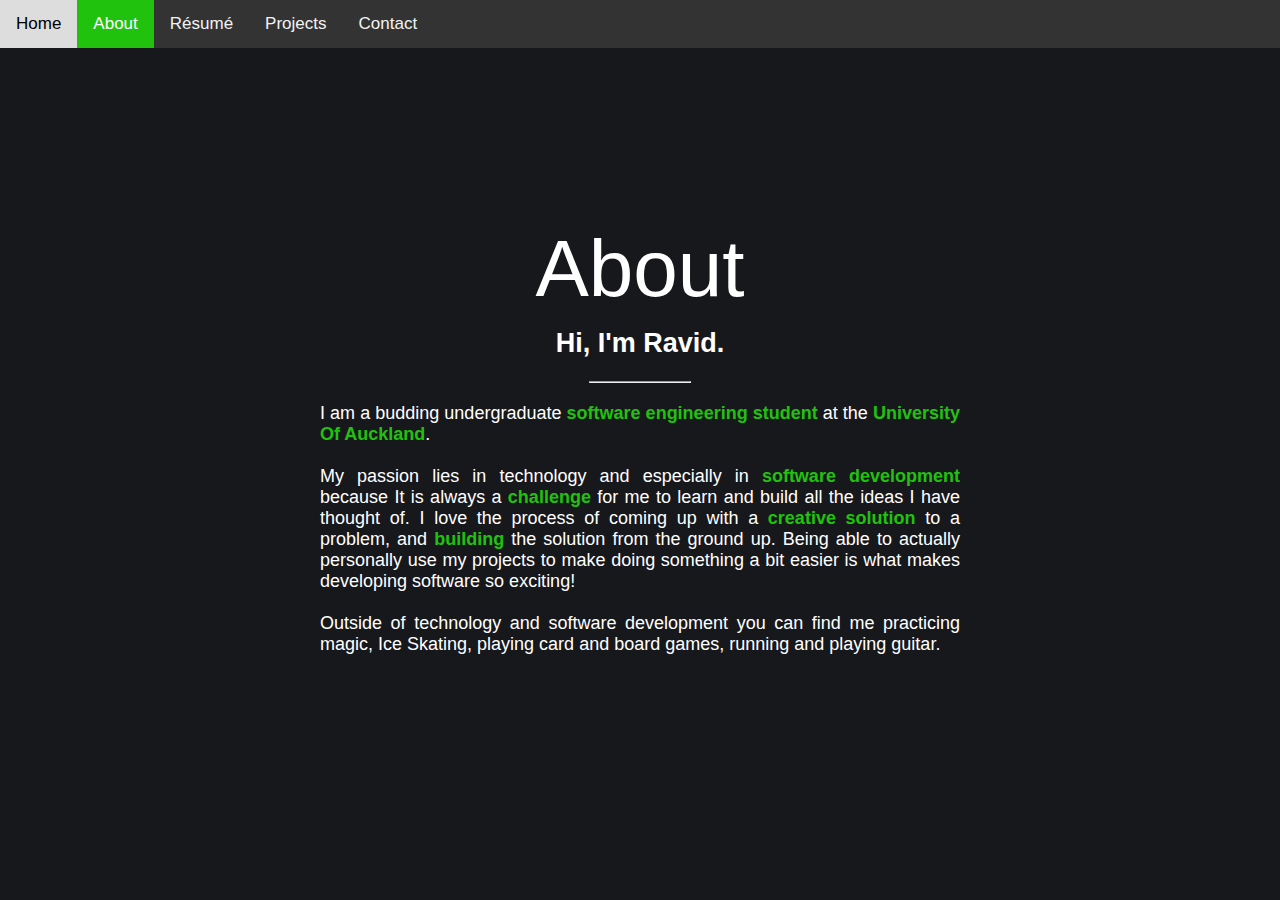
==== about.html @ b8ed50ed "added other pages" ====
<!DOCTYPE html>
<html lang="en">

<head>
    <meta charset="UTF-8">
    <meta name="viewport" content="width=device-width, initial-scale=1.0">
    <meta http-equiv="X-UA-Compatible" content="ie=edge">
    <title>Ravid Aharon</title>


    <link rel="stylesheet" href="res/css/index.css">
    <link rel="stylesheet" href="res/css/about.css">
    <link rel="stylesheet" href="res/css/fade.css">
    
    

</head>

<body>
    <link href="https://fonts.googleapis.com/css?family=Lato:400,300,700" rel="stylesheet" type="text/css">
    <div class="topnav">
            <a href="./index.html">Home</a>
            <a class="active" href="#About">About</a>
            <a href="./resume.html">Résumé</a>  
            <a href="./projects.html">Projects</a>
            <a href="./contacts.html">Contact</a> 
    </div>
    
    <div class="container fade-on-load">
        <div class="buttons">
        <!-- PUT CONTENT IN HERE -->
            <h1>About</h1>
            <h2>Hi, I'm Ravid.</h2>
            <hr>
            <p class="about">
                I am a budding undergraduate <keyword>software engineering student</keyword> at the <keyword>University Of Auckland</keyword>. <br/><br/> 
                
                My passion lies in technology and especially in <keyword>software development</keyword> because It is always a <keyword>challenge</keyword> for me to learn and build all the ideas I have thought of.
                I love the process of coming up with a <keyword>creative solution</keyword> to a problem, and <keyword>building</keyword> the solution from the ground up. 
                Being able to actually personally use my projects to make doing something a bit easier is what makes developing software so exciting! <br/><br/> 
                
                Outside of technology and software development you can find me practicing magic, Ice Skating, playing card and board games, running and playing guitar. 
                
            </p>
        </div>
    </div>
</body>
---- res/css/index.css ----
body, html{
    margin:0;
    padding:0;
}

body {
    overflow-y: hidden;
    color: #fff;
    background: #17181c;
    font: 300 1em 'Fira Sans', sans-serif;
    
}

/* Add a black background color to the top navigation */
.topnav {
    background-color: #333;
    overflow: hidden;
}

/* Style the links inside the navigation bar */
.topnav a {
    transition: all .4s ease;    
    float: left;
    color: #f2f2f2;
    text-align: center;
    padding: 14px 16px;
    text-decoration: none;
    font-size: 17px;
}

/* Change the color of links on hover */
.topnav a:hover {
    background-color: #ddd;
    color: black;
}

/* Add a color to the active/current link */
.topnav a.active {
    background-color: #20c20e;
    color: white;
}


  

.container {
    justify-content: center;
    align-content: center;
    align-items: center;
    text-align: center;
    display: flex;
    justify-content: center;
    align-items: center;
    min-height: 90vh;
}
  
h1 {
    margin: -10px;
    font-size: 80px;
    font-weight: normal;  
}
  
hr {
    max-width: 100px;
    margin-bottom: 20px;
}
  
button {
    background: none;
    border: 2px solid;
    font: inherit;
    line-height: 1;
    margin: 0.5em;
    padding: 1em 2em;
    min-width: 160px; 
}
---- res/css/about.css ----
.about {
    padding-left: 25%;
    padding-right: 25%;
    text-align: justify;    
}

keyword {
    font-weight: bold;
    color: #20c20e
}
---- res/css/fade.css ----
.fade-on-load {
    font-size: 18px;
    text-align: center;

    -webkit-animation: fadein .8s; /* Safari, Chrome and Opera > 12.1 */
       -moz-animation: fadein .8s; /* Firefox < 16 */
        -ms-animation: fadein .8s; /* Internet Explorer */
         -o-animation: fadein .8s; /* Opera < 12.1 */
            animation: fadein .8s;
}

@keyframes fadein {
    from { opacity: 0; }
    to   { opacity: 1; }
}

/* Firefox < 16 */
@-moz-keyframes fadein {
    from { opacity: 0; }
    to   { opacity: 1; }
}
    
/* Safari, Chrome and Opera > 12.1 */
@-webkit-keyframes fadein {
    from { opacity: 0; }
    to   { opacity: 1; }
}

/* Internet Explorer */
@-ms-keyframes fadein {
    from { opacity: 0; }
    to   { opacity: 1; }
}

/* Opera < 12.1 */
@-o-keyframes fadein {
    from { opacity: 0; }
    to   { opacity: 1; }
}
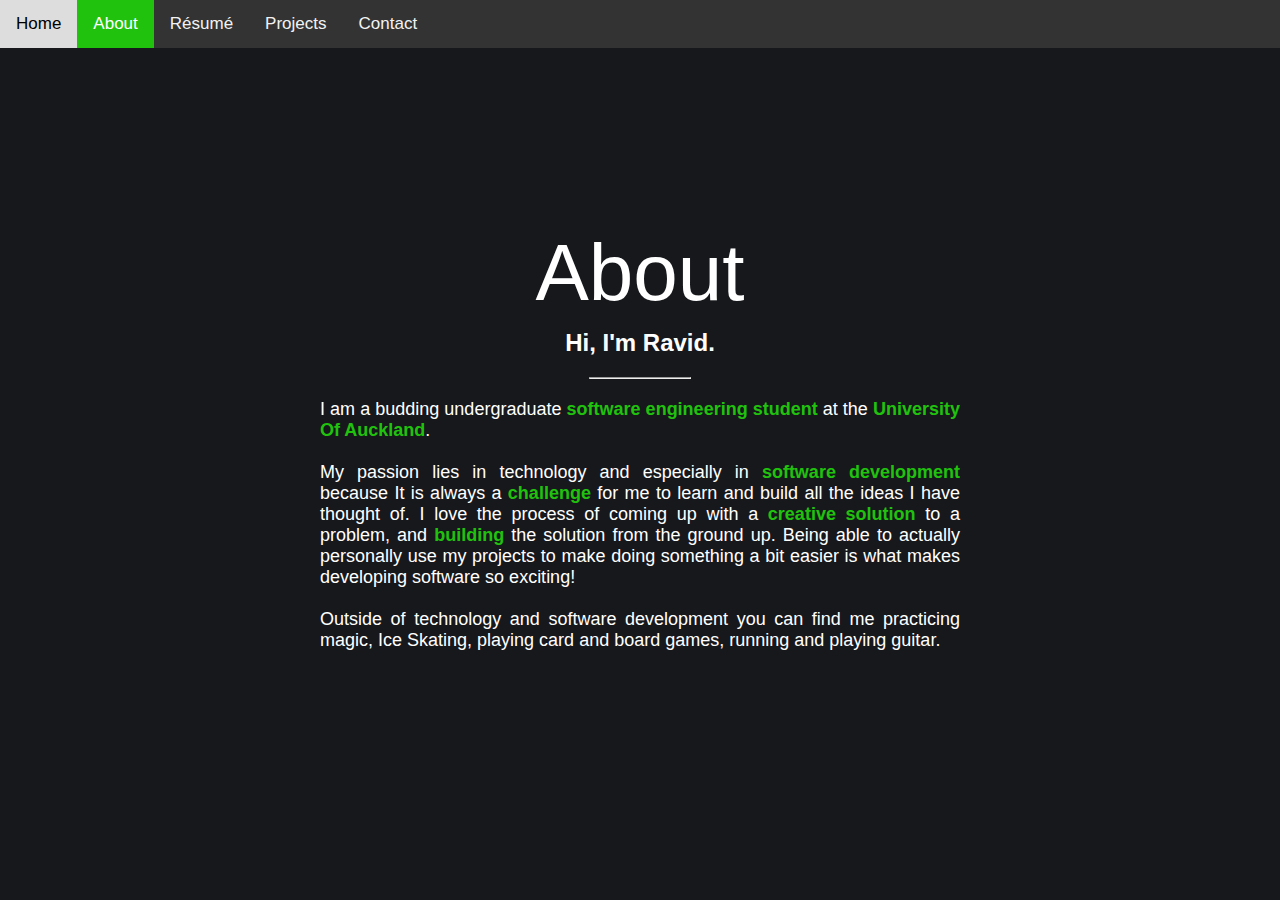
==== commit 58153561: "update contacts" ====
--- a/about.html
+++ b/about.html
@@ -9,7 +9,7 @@
 
 
     <link rel="stylesheet" href="res/css/index.css">
-    <link rel="stylesheet" href="res/css/about.css">
+    <link rel="stylesheet" href="res/css/text-block.css">
     <link rel="stylesheet" href="res/css/fade.css">
     
     
@@ -20,19 +20,19 @@
     <link href="https://fonts.googleapis.com/css?family=Lato:400,300,700" rel="stylesheet" type="text/css">
     <div class="topnav">
             <a href="./index.html">Home</a>
-            <a class="active" href="#About">About</a>
+            <a class="active" href="#">About</a>
             <a href="./resume.html">Résumé</a>  
             <a href="./projects.html">Projects</a>
             <a href="./contacts.html">Contact</a> 
     </div>
     
     <div class="container fade-on-load">
-        <div class="buttons">
+        <div>
         <!-- PUT CONTENT IN HERE -->
             <h1>About</h1>
             <h2>Hi, I'm Ravid.</h2>
             <hr>
-            <p class="about">
+            <p class="text">
                 I am a budding undergraduate <keyword>software engineering student</keyword> at the <keyword>University Of Auckland</keyword>. <br/><br/> 
                 
                 My passion lies in technology and especially in <keyword>software development</keyword> because It is always a <keyword>challenge</keyword> for me to learn and build all the ideas I have thought of.
--- a/res/css/index.css
+++ b/res/css/index.css
@@ -4,7 +4,7 @@
 }
 
 body {
-    overflow-y: hidden;
+    overflow: hidden;
     color: #fff;
     background: #17181c;
     font: 300 1em 'Fira Sans', sans-serif;
--- a/res/css/text-block.css
+++ b/res/css/text-block.css
@@ -0,0 +1,33 @@
+.text {
+    padding-left: 25%;
+    padding-right: 25%;
+    text-align: justify;    
+    font-size: 18px;
+}
+
+keyword {
+    font-weight: bold;
+    color: #20c20e
+}
+
+.table {
+    text-align: left;    
+    font-size: 18px;
+}
+
+.table-link {
+    padding-left: 30px;
+    color: white;
+}
+
+.table-row {
+    height: 30px;
+}
+
+a:visited {
+    color: white;
+}
+
+a:hover {
+    color: blueviolet;
+}--- a/res/css/fade.css
+++ b/res/css/fade.css
@@ -1,7 +1,4 @@
 .fade-on-load {
-    font-size: 18px;
-    text-align: center;
-
     -webkit-animation: fadein .8s; /* Safari, Chrome and Opera > 12.1 */
        -moz-animation: fadein .8s; /* Firefox < 16 */
         -ms-animation: fadein .8s; /* Internet Explorer */
@@ -19,7 +16,7 @@
     from { opacity: 0; }
     to   { opacity: 1; }
 }
-    
+
 /* Safari, Chrome and Opera > 12.1 */
 @-webkit-keyframes fadein {
     from { opacity: 0; }
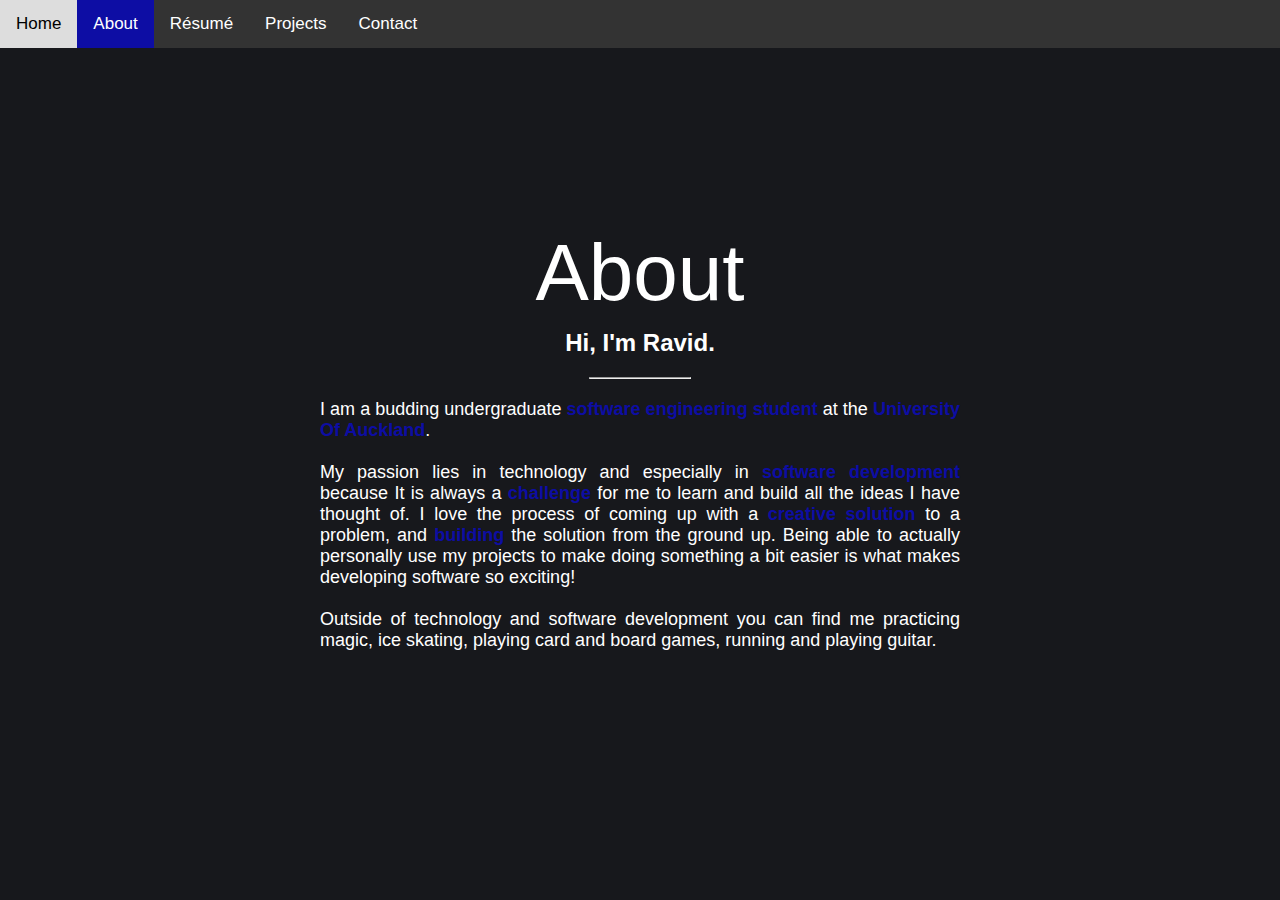
==== commit b920bfaf: "blue because it's calmer" ====
--- a/about.html
+++ b/about.html
@@ -39,7 +39,7 @@
                 I love the process of coming up with a <keyword>creative solution</keyword> to a problem, and <keyword>building</keyword> the solution from the ground up. 
                 Being able to actually personally use my projects to make doing something a bit easier is what makes developing software so exciting! <br/><br/> 
                 
-                Outside of technology and software development you can find me practicing magic, Ice Skating, playing card and board games, running and playing guitar. 
+                Outside of technology and software development you can find me practicing magic, ice skating, playing card and board games, running and playing guitar. 
                 
             </p>
         </div>
--- a/res/css/index.css
+++ b/res/css/index.css
@@ -1,3 +1,11 @@
+:root {
+    --button-hover: #0D0DA4;
+    --button-default: #4C4CC8;
+    --background-default: #17181c;
+    --header-background: #333;
+  }
+  
+
 body, html{
     margin:0;
     padding:0;
@@ -6,14 +14,14 @@
 body {
     overflow: hidden;
     color: #fff;
-    background: #17181c;
+    background: var(--background-default);
     font: 300 1em 'Fira Sans', sans-serif;
     
 }
 
 /* Add a black background color to the top navigation */
 .topnav {
-    background-color: #333;
+    background-color: var(--header-background);
     overflow: hidden;
 }
 
@@ -36,7 +44,7 @@
 
 /* Add a color to the active/current link */
 .topnav a.active {
-    background-color: #20c20e;
+    background-color: var(--button-hover);
     color: white;
 }
 
--- a/res/css/text-block.css
+++ b/res/css/text-block.css
@@ -1,3 +1,11 @@
+:root {
+    --button-hover: #0D0DA4;
+    --button-default: #4C4CC8;
+    --background-default: #17181c;
+    --header-background: #333;    
+  }
+  
+
 .text {
     padding-left: 25%;
     padding-right: 25%;
@@ -7,7 +15,7 @@
 
 keyword {
     font-weight: bold;
-    color: #20c20e
+    color: var(--button-hover)
 }
 
 .table {
@@ -30,4 +38,8 @@
 
 a:hover {
     color: blueviolet;
+}
+
+a:link {
+    color: white;
 }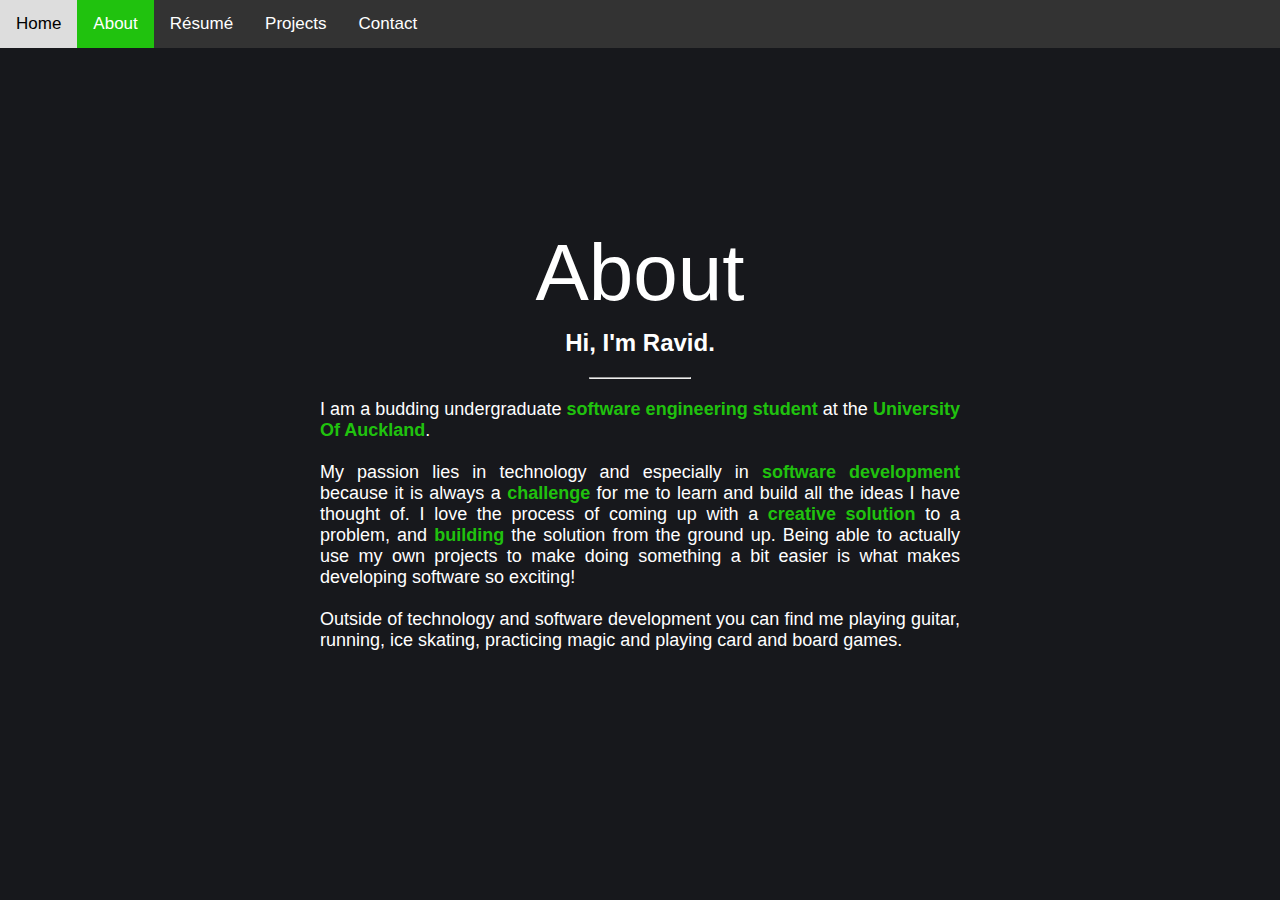
==== commit ae2a0691: "change back to green" ====
--- a/about.html
+++ b/about.html
@@ -35,11 +35,11 @@
             <p class="text">
                 I am a budding undergraduate <keyword>software engineering student</keyword> at the <keyword>University Of Auckland</keyword>. <br/><br/> 
                 
-                My passion lies in technology and especially in <keyword>software development</keyword> because It is always a <keyword>challenge</keyword> for me to learn and build all the ideas I have thought of.
+                My passion lies in technology and especially in <keyword>software development</keyword> because it is always a <keyword>challenge</keyword> for me to learn and build all the ideas I have thought of.
                 I love the process of coming up with a <keyword>creative solution</keyword> to a problem, and <keyword>building</keyword> the solution from the ground up. 
-                Being able to actually personally use my projects to make doing something a bit easier is what makes developing software so exciting! <br/><br/> 
+                Being able to actually use my own projects to make doing something a bit easier is what makes developing software so exciting! <br/><br/> 
                 
-                Outside of technology and software development you can find me practicing magic, ice skating, playing card and board games, running and playing guitar. 
+                Outside of technology and software development you can find me playing guitar, running, ice skating, practicing magic and playing card and board games. 
                 
             </p>
         </div>
--- a/res/css/index.css
+++ b/res/css/index.css
@@ -1,6 +1,6 @@
 :root {
-    --button-hover: #0D0DA4;
-    --button-default: #4C4CC8;
+    --button-hover: #20c20e;
+    --button-default: #71E664;
     --background-default: #17181c;
     --header-background: #333;
   }
--- a/res/css/text-block.css
+++ b/res/css/text-block.css
@@ -1,6 +1,6 @@
 :root {
-    --button-hover: #0D0DA4;
-    --button-default: #4C4CC8;
+    --button-hover: #20c20e;
+    --button-default: #71E664;
     --background-default: #17181c;
     --header-background: #333;    
   }
@@ -42,4 +42,11 @@
 
 a:link {
     color: white;
-}+}
+
+.project-name {
+    color: var(--button-hover);
+    font-size: 24px;
+    font-weight: bold;    
+    text-align: left;
+}
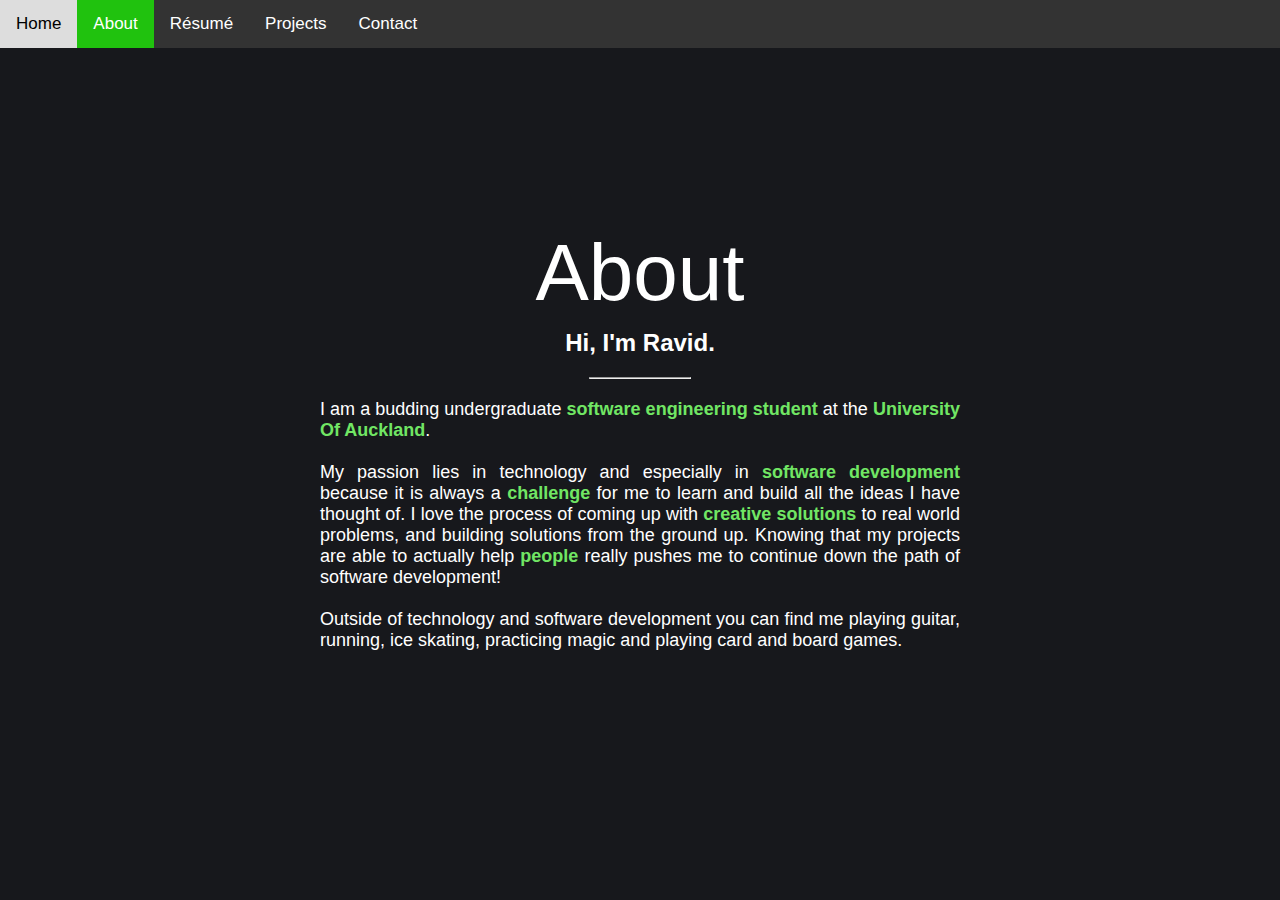
==== commit 868272a8: "update about and colours" ====
--- a/about.html
+++ b/about.html
@@ -36,8 +36,8 @@
                 I am a budding undergraduate <keyword>software engineering student</keyword> at the <keyword>University Of Auckland</keyword>. <br/><br/> 
                 
                 My passion lies in technology and especially in <keyword>software development</keyword> because it is always a <keyword>challenge</keyword> for me to learn and build all the ideas I have thought of.
-                I love the process of coming up with a <keyword>creative solution</keyword> to a problem, and <keyword>building</keyword> the solution from the ground up. 
-                Being able to actually use my own projects to make doing something a bit easier is what makes developing software so exciting! <br/><br/> 
+                I love the process of coming up with <keyword>creative solutions</keyword> to real world problems, and building solutions from the ground up. 
+                Knowing that my projects are able to actually help <keyword>people</keyword> really pushes me to continue down the path of software development! <br/><br/> 
                 
                 Outside of technology and software development you can find me playing guitar, running, ice skating, practicing magic and playing card and board games. 
                 
--- a/res/css/text-block.css
+++ b/res/css/text-block.css
@@ -15,21 +15,25 @@
 
 keyword {
     font-weight: bold;
-    color: var(--button-hover)
+    color: var(--button-default)
 }
 
-.table {
-    text-align: left;    
+.table {    
     font-size: 18px;
 }
 
+.table-title {
+    font-weight: bold;
+    color: var(--button-default)
+}
+
 .table-link {
-    padding-left: 30px;
     color: white;
 }
 
 .table-row {
     height: 30px;
+    height: 80px;
 }
 
 a:visited {
@@ -44,8 +48,12 @@
     color: white;
 }
 
+.project{
+    margin-bottom: 50px;
+}
+
 .project-name {
-    color: var(--button-hover);
+    color: var(--button-default);
     font-size: 24px;
     font-weight: bold;    
     text-align: left;
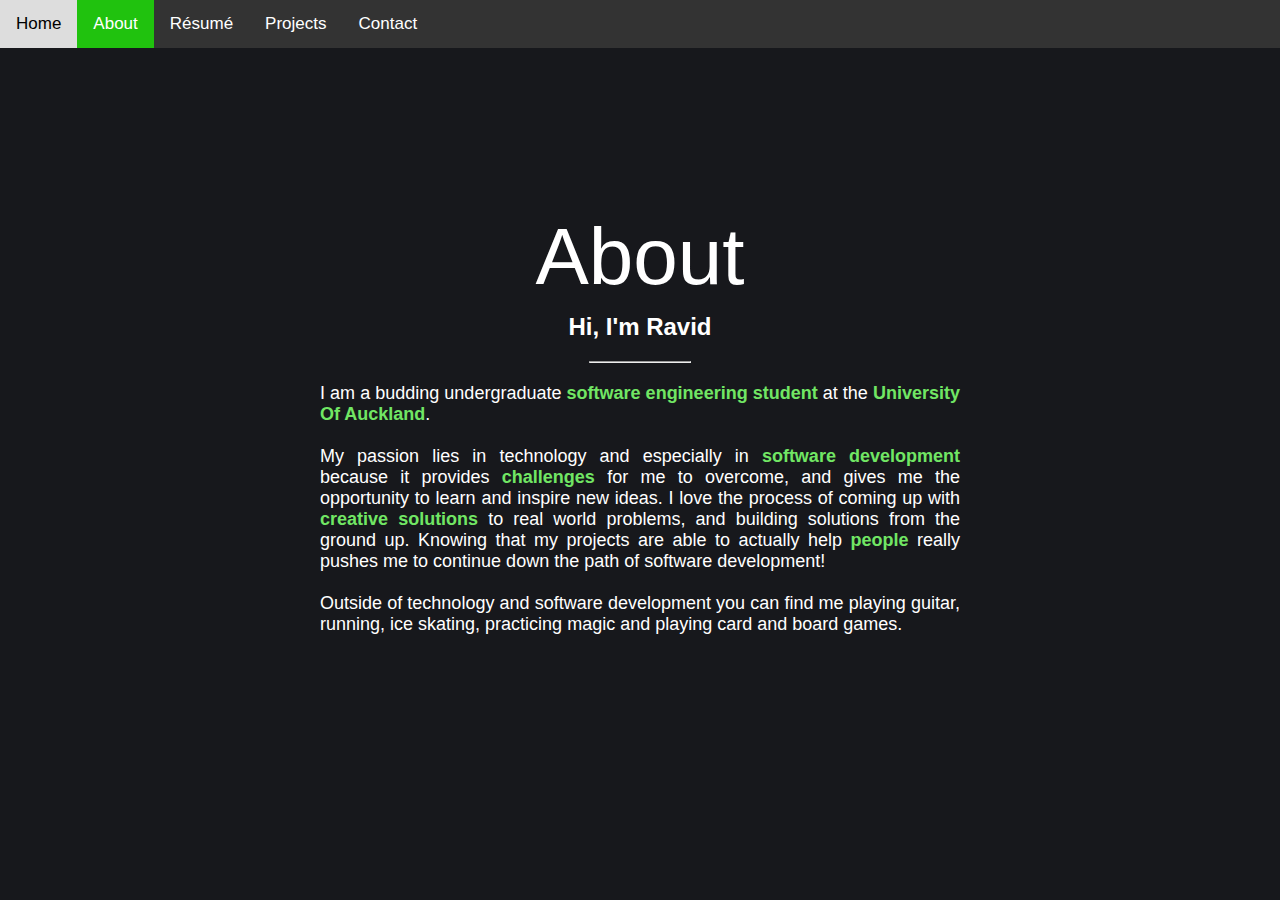
==== commit fa8e5994: "added resume" ====
--- a/about.html
+++ b/about.html
@@ -9,8 +9,8 @@
 
 
     <link rel="stylesheet" href="res/css/index.css">
-    <link rel="stylesheet" href="res/css/text-block.css">
     <link rel="stylesheet" href="res/css/fade.css">
+    <link rel="stylesheet" href="res/css/text-block.css">    
     
     
 
@@ -27,21 +27,30 @@
     </div>
     
     <div class="container fade-on-load">
-        <div>
-        <!-- PUT CONTENT IN HERE -->
+        <div class="contents">
             <h1>About</h1>
-            <h2>Hi, I'm Ravid.</h2>
+            <h2>Hi, I'm Ravid</h2>
             <hr>
-            <p class="text">
-                I am a budding undergraduate <keyword>software engineering student</keyword> at the <keyword>University Of Auckland</keyword>. <br/><br/> 
-                
-                My passion lies in technology and especially in <keyword>software development</keyword> because it is always a <keyword>challenge</keyword> for me to learn and build all the ideas I have thought of.
-                I love the process of coming up with <keyword>creative solutions</keyword> to real world problems, and building solutions from the ground up. 
-                Knowing that my projects are able to actually help <keyword>people</keyword> really pushes me to continue down the path of software development! <br/><br/> 
-                
-                Outside of technology and software development you can find me playing guitar, running, ice skating, practicing magic and playing card and board games. 
-                
-            </p>
+
+            <div class="section-container">
+                <div class="section-text">
+                    I am a budding undergraduate <keyword>software engineering student</keyword> at the 
+                    <keyword>University Of Auckland</keyword>. 
+                    <br/><br/> 
+                    
+                    My passion lies in technology and especially in <keyword>software development</keyword> 
+                    because it provides <keyword>challenges</keyword> for me to overcome, and gives me the 
+                    opportunity to learn and inspire new ideas. I love the process of coming up with 
+                    <keyword>creative solutions</keyword> to real world problems, and building solutions from 
+                    the ground up. Knowing that my projects are able to actually help <keyword>people</keyword>
+                    really pushes me to continue down the path of software development! 
+                    <br/><br/> 
+                    
+                    Outside of technology and software development you can find me playing guitar, running, 
+                    ice skating, practicing magic and playing card and board games. 
+                </div>
+            </div>
+
         </div>
     </div>
 </body>--- a/res/css/index.css
+++ b/res/css/index.css
@@ -17,6 +17,10 @@
     background: var(--background-default);
     font: 300 1em 'Fira Sans', sans-serif;
     
+}
+
+#resume {
+    overflow-y: scroll;
 }
 
 /* Add a black background color to the top navigation */
@@ -56,10 +60,17 @@
     align-content: center;
     align-items: center;
     text-align: center;
-    display: flex;
     justify-content: center;
     align-items: center;
     min-height: 90vh;
+    max-height: 90vh;
+    display: grid;
+}
+
+.contents {
+    margin: auto;
+    padding-left: 25%;
+    padding-right: 25%;
 }
   
 h1 {
@@ -82,3 +93,27 @@
     padding: 1em 2em;
     min-width: 160px; 
 }
+
+#resume {
+    padding-top: 28vh;
+}
+
+#resume::-webkit-scrollbar-track
+{
+	-webkit-box-shadow: inset 0 0 6px rgba(0,0,0,0.3);
+	border-radius: 10px;
+	background-color: var(--header-background);
+}
+
+#resume::-webkit-scrollbar
+{
+	width: 12px;
+	background-color: var(--header-background);
+}
+
+#resume::-webkit-scrollbar-thumb
+{
+	border-radius: 10px;
+	-webkit-box-shadow: inset 0 0 6px rgba(0,0,0,.3);
+	background-color: var(--button-default);
+}
--- a/res/css/text-block.css
+++ b/res/css/text-block.css
@@ -5,13 +5,6 @@
     --header-background: #333;    
   }
   
-
-.text {
-    padding-left: 25%;
-    padding-right: 25%;
-    text-align: justify;    
-    font-size: 18px;
-}
 
 keyword {
     font-weight: bold;
@@ -22,7 +15,7 @@
     font-size: 18px;
 }
 
-.table-title {
+.table-title {    
     font-weight: bold;
     color: var(--button-default)
 }
@@ -32,7 +25,7 @@
 }
 
 .table-row {
-    height: 30px;
+    vertical-align: top;    
     height: 80px;
 }
 
@@ -48,13 +41,36 @@
     color: white;
 }
 
-.project{
+.section-container{
+    min-width: 30%;
     margin-bottom: 50px;
 }
 
-.project-name {
+.section-title {
     color: var(--button-default);
     font-size: 24px;
     font-weight: bold;    
     text-align: left;
+    padding-bottom: 20px;
+    
+    text-decoration: underline;
+    text-decoration-color: white;
 }
+
+.section-text {
+    text-align: justify;    
+    font-size: 18px;
+}
+
+.section-container hr {
+    text-align: left;
+    margin-top: -5px;
+    margin-left: 0;
+    max-width: 120px;
+}
+
+subtitle {
+    font-size: 20px;
+    font-weight: bold;
+    font-style: italic;
+}
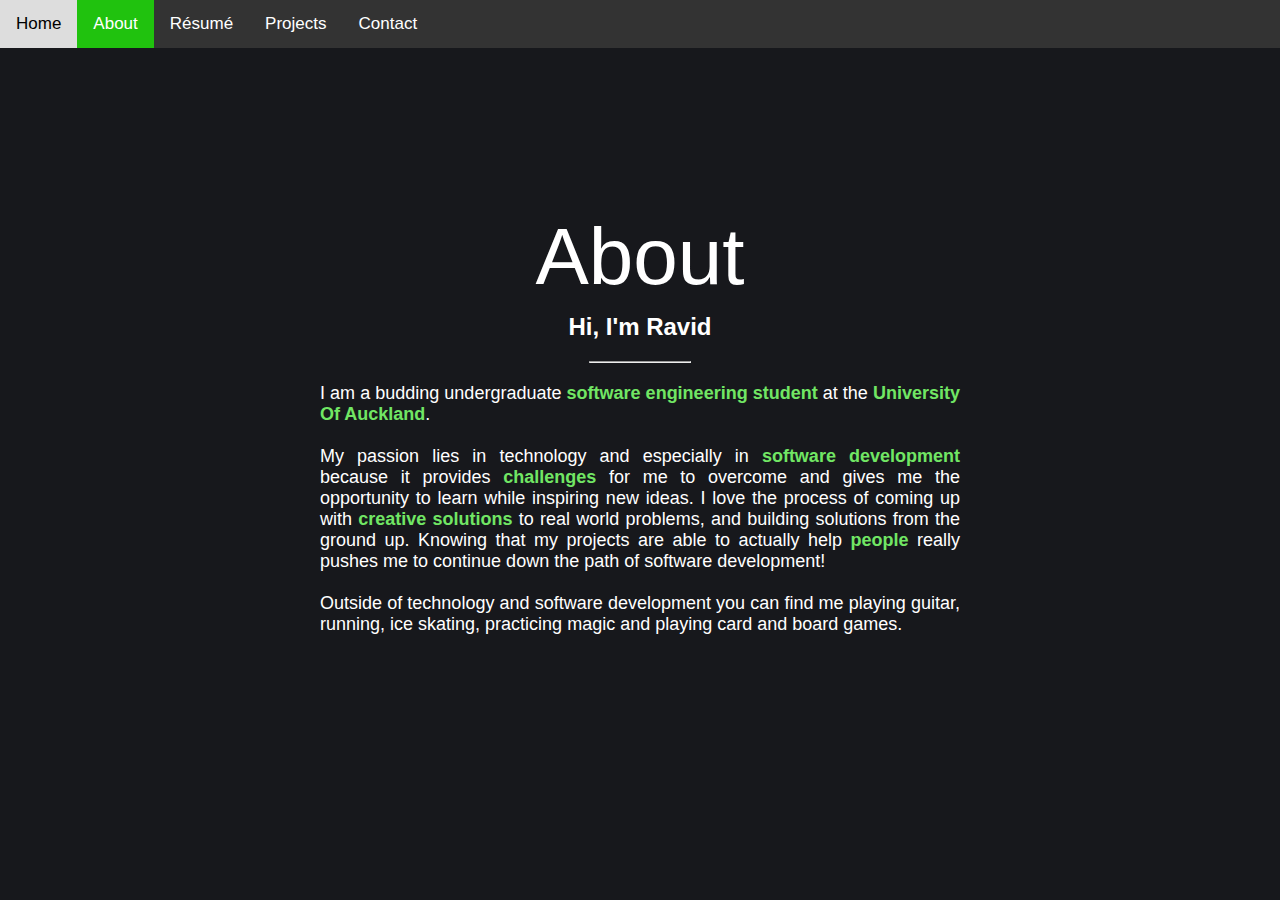
==== commit e154fe32: "updated projects" ====
--- a/about.html
+++ b/about.html
@@ -39,8 +39,8 @@
                     <br/><br/> 
                     
                     My passion lies in technology and especially in <keyword>software development</keyword> 
-                    because it provides <keyword>challenges</keyword> for me to overcome, and gives me the 
-                    opportunity to learn and inspire new ideas. I love the process of coming up with 
+                    because it provides <keyword>challenges</keyword> for me to overcome and gives me the 
+                    opportunity to learn while inspiring new ideas. I love the process of coming up with 
                     <keyword>creative solutions</keyword> to real world problems, and building solutions from 
                     the ground up. Knowing that my projects are able to actually help <keyword>people</keyword>
                     really pushes me to continue down the path of software development! 
--- a/res/css/index.css
+++ b/res/css/index.css
@@ -9,18 +9,13 @@
 body, html{
     margin:0;
     padding:0;
+    height: 100%;
 }
 
 body {
-    overflow: hidden;
     color: #fff;
     background: var(--background-default);
-    font: 300 1em 'Fira Sans', sans-serif;
-    
-}
-
-#resume {
-    overflow-y: scroll;
+    font: 300 1em 'Fira Sans', sans-serif;  
 }
 
 /* Add a black background color to the top navigation */
@@ -52,8 +47,17 @@
     color: white;
 }
 
-
-  
+.scroll-page {
+    padding-top: 10px;
+    justify-content: center;
+    align-content: center;
+    align-items: center;
+    text-align: center;
+    justify-content: center;
+    align-items: center;
+    max-height: 91vh;
+    overflow-y: auto;
+}
 
 .container {
     justify-content: center;
@@ -63,7 +67,6 @@
     justify-content: center;
     align-items: center;
     min-height: 90vh;
-    max-height: 90vh;
     display: grid;
 }
 
@@ -94,26 +97,30 @@
     min-width: 160px; 
 }
 
-#resume {
-    padding-top: 28vh;
-}
-
-#resume::-webkit-scrollbar-track
+.scroll-page::-webkit-scrollbar-track
 {
 	-webkit-box-shadow: inset 0 0 6px rgba(0,0,0,0.3);
 	border-radius: 10px;
 	background-color: var(--header-background);
 }
 
-#resume::-webkit-scrollbar
+.scroll-page::-webkit-scrollbar
 {
 	width: 12px;
 	background-color: var(--header-background);
 }
 
-#resume::-webkit-scrollbar-thumb
+.scroll-page::-webkit-scrollbar-thumb
 {
 	border-radius: 10px;
 	-webkit-box-shadow: inset 0 0 6px rgba(0,0,0,.3);
 	background-color: var(--button-default);
 }
+
+img {
+    max-width: 300px;
+    height: auto;
+    float: right;
+    margin-left: 30px;
+}
+
--- a/res/css/text-block.css
+++ b/res/css/text-block.css
@@ -46,6 +46,12 @@
     margin-bottom: 50px;
 }
 
+.project{
+    min-width: 30%;
+    margin-bottom: 100px;
+    height: 300px;
+}
+
 .section-title {
     color: var(--button-default);
     font-size: 24px;
@@ -70,7 +76,8 @@
 }
 
 subtitle {
-    font-size: 20px;
     font-weight: bold;
     font-style: italic;
 }
+
+
